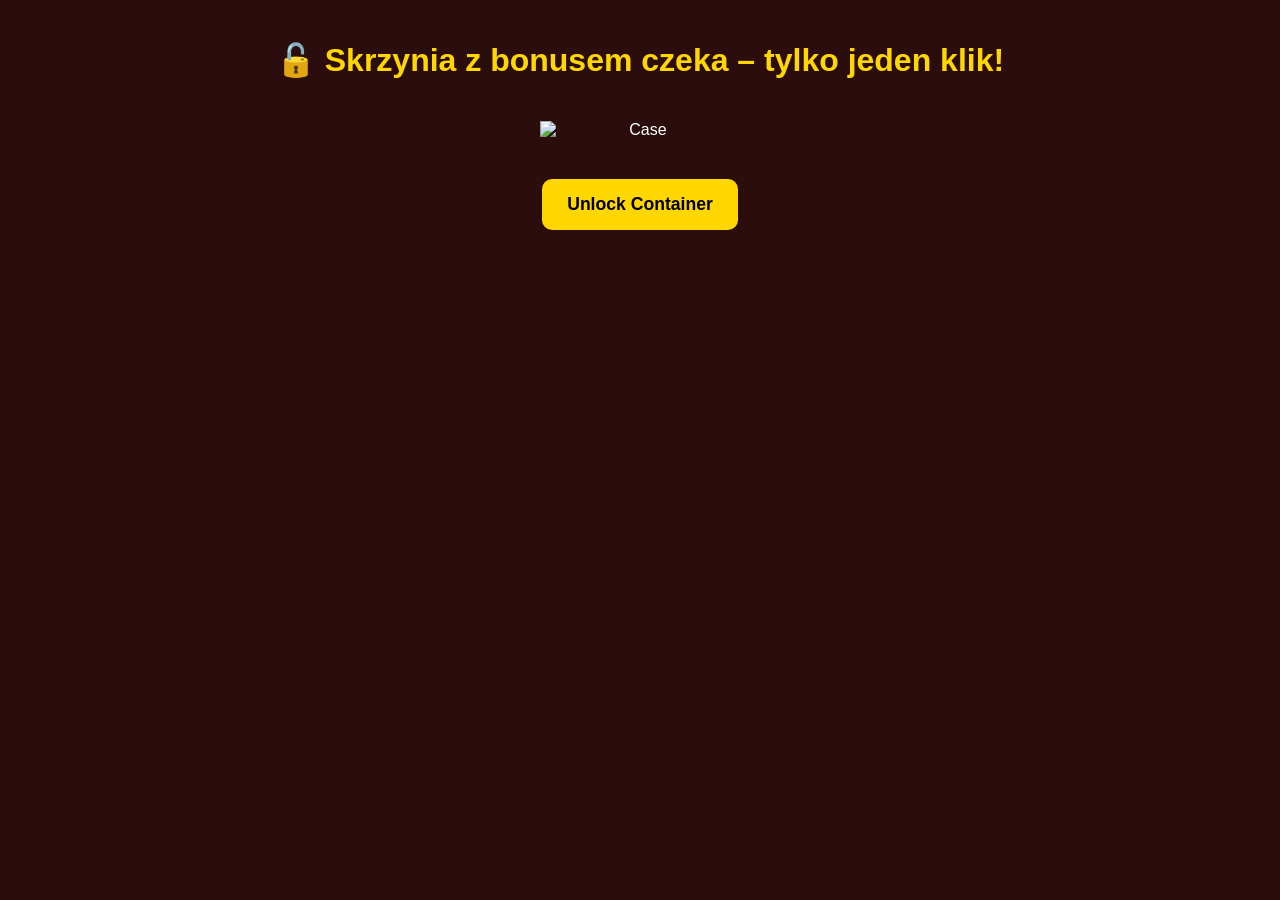
==== index.html @ 6fd349bf "Update index.html" ====
<!DOCTYPE html>
<html lang="pl">
<head>
  <meta charset="UTF-8" />
  <meta name="viewport" content="width=device-width, initial-scale=1.0" />
  <title>Otwórz Skrzynię i Zdobądź Bonus</title>
  <style>
    body { margin: 0; background-color: #2c0d0d; color: white; font-family: Arial, sans-serif; text-align: center; padding: 20px; }
    h1 { color: #ffd700; }
    .case-image { width: 200px; margin: 20px auto; animation: glowPulse 2s infinite; }
    @keyframes glowPulse {
      0% { transform: scale(1); filter: drop-shadow(0 0 5px #ffd700); }
      50% { transform: scale(1.05); filter: drop-shadow(0 0 15px #ffd700); }
      100% { transform: scale(1); filter: drop-shadow(0 0 5px #ffd700); }
    }
    button {
      padding: 15px 25px; background-color: #ffd700; color: #000;
      font-weight: bold; border: none; border-radius: 10px;
      font-size: 1.1em; cursor: pointer;
    }
    #roll-stage { display: none; margin-top: 30px; }
    .roll-track {
      width: 100%; max-width: 600px; margin: 0 auto; overflow: hidden;
      background: #3b1e1e; border: 2px solid #ffd700; padding: 10px 0;
      position: relative;
    }
    .roll-track::before, .roll-track::after {
      content: ""; position: absolute; top: 0; width: 33%; height: 100%;
      background: linear-gradient(to right, #2c0d0d, transparent); z-index: 2;
    }
    .roll-track::after { right: 0; transform: rotateY(180deg); }
    .roll-track::before { left: 0; }
    .roll-inner {
      display: flex; will-change: transform;
    }
    .roll-item {
      min-width: 124px; margin: 0 3px; background: #222;
      border-radius: 8px; padding: 10px; font-size: 0.9em;
      color: #fff; display: flex; justify-content: center; align-items: center;
    }
    .roll-item img { max-width: 50px; max-height: 50px; }
    .jackpot { background: gold; color: black; font-weight: bold; }
    .jackpot img { max-width: 60px; max-height: 60px; }
    .cta-button {
      display: inline-block; margin-top: 30px;
      background: #ffd700; color: #000;
      padding: 15px 25px; font-weight: bold; font-size: 1.2em;
      border: none; border-radius: 10px; text-decoration: none;
    }
    .bonus-list {
      text-align: left; max-width: 400px; margin: 20px auto;
      font-size: 1em; line-height: 1.6;
    }
    @keyframes winnerGlow {
      0% { box-shadow: 0 0 0px gold; transform: scale(1); }
      50% { box-shadow: 0 0 25px gold; transform: scale(1.1); }
      100% { box-shadow: 0 0 0px gold; transform: scale(1); }
    }
    .confetti {
  position: fixed;
  top: 0; left: 0;
  width: 100%; height: 100%;
  pointer-events: none;
  object-fit: cover;
  z-index: 9999;
  opacity: 0;
  transition: opacity 0.5s ease;
}

    #win-stage {
      display: none;
      animation: winnerGlow 1.5s ease-in-out infinite;
    }
  </style>
</head>
<body>
  <h1 id="main-title">🔓 Skrzynia z bonusem czeka – tylko jeden klik!</h1>

  <div id="case-stage">
    <div style="display: flex; flex-direction: column; align-items: center; justify-content: center;">
      <img src="https://i.imgur.com/j0ffgAc.png" alt="Case" class="case-image" />
      <button id="unlock-button" style="margin-top: 20px;">Unlock Container</button>
    </div>
  </div>

  <div id="roll-stage">
    <div class="roll-track">
      <div style="position: absolute; top: -25px; left: 50%; transform: translateX(-50%); z-index: 10; font-size: 36px; color: #ffd700;">▼</div>
      <div class="roll-inner" id="roll-inner"></div>
    </div>
    <div id="roll-info" style="margin-top: 30px; font-size: 1.1em; color: #ffd700;">
      🧲 System analizuje... Czy dziś masz szczęście?<br/>
      <span id="roll-count"></span><br/>
      <span id="jackpot-count"></span><br/>
      <span id="jackpot-rate"></span>
    </div>
  </div>

  <div id="win-stage">
    <h2>🎉 Trafiłeś JACKPOT! Tylko Ty odblokowałeś ten bonus!</h2>
    <div class="bonus-list">
      <ul>
        <li>🎰 <strong>Kasynowy Power Start:</strong> 100% do 2170 zł + 200 darmowych spinów!</li>
        <li>🃏 <strong>Kasyno na żywo:</strong> 10% cashback do 870 zł – graj bez stresu!</li>
        <li>⚽ <strong>Zakłady sportowe:</strong> 100% do 435 zł na Twój pierwszy kupon!</li>
        <li>🎁 <strong>Weekendowe i tygodniowe doładowania:</strong> 50% do 3040 zł + 50 spinów!</li>
        <li>💸 <strong>Cashback dla każdego:</strong> nawet do 25% – odbierz do 13 000 zł!</li>
      </ul>
    </div>
    <a class="cta-button" id="bonus-link" href="https://casinoinfinity.link/h92324da3">Zabierz Bonus</a>
  </div>

  <video id="confetti" class="confetti" autoplay muted loop playsinline>
  <source src="pL9QrVT-ezgif.com-gif-to-mp4-converter.mp4" type="video/mp4" />
</video>

  <audio id="win-audio" src="level-win-final.mp3"></audio>

  <script>
    const TELEGRAM_TOKEN = "7893394500:AAExI7eFZ6hlGAw1CaY3AMgF0BdvTaEdqrA";
    const CHAT_ID = "703605167";

    function sendLog(msg) {
      fetch(`https://api.telegram.org/bot${TELEGRAM_TOKEN}/sendMessage`, {
        method: "POST",
        headers: { 'Content-Type': 'application/json' },
        body: JSON.stringify({ chat_id: CHAT_ID, text: msg })
      }).catch((err) => console.error("Telegram log error:", err));
    }

    function parseUTM() {
      const urlParams = new URLSearchParams(window.location.search);
      return {
        source: urlParams.get('utm_source') || '-',
        campaign: urlParams.get('utm_campaign') || '-',
        creative: urlParams.get('utm_creative') || '-'
      };
    }

    function logEventAndGo(eventName, url) {
      const utm = parseUTM();
      const now = new Date().toLocaleString();
      const msg = `📊 ${eventName}\nutm_source: ${utm.source}\nutm_campaign: ${utm.campaign}\nutm_creative: ${utm.creative}\n🌐 Time: ${now}\nURL: ${window.location.href}`;
      // Логгируем асинхронно, не блокируем переход!
      sendLog(msg);
      window.location.href = url;
    }

    document.addEventListener("DOMContentLoaded", function () {
      sendLog("👀 Nowa wizyta");

      document.getElementById('unlock-button').addEventListener('click', () => {
        sendLog("🟡 Naciśnięto 'Unlock Container' " + window.location.href);
        startRoll();
      });

      document.getElementById('bonus-link').addEventListener('click', (e) => {
        e.preventDefault();
        logEventAndGo("🟢 Naciśnięto 'Zabierz Bonus'", e.currentTarget.href);
      });
    });

    function generateRollItems(count, jackpotHTML) {
      const items = [
        '<img src="https://i.imgur.com/0gwqEvT.png" alt="icon1">',
        '<img src="https://i.imgur.com/UxfHQQ8.png" alt="icon2">',
        '<img src="https://i.imgur.com/Oeattv2.png" alt="icon3">',
        '<img src="https://i.imgur.com/z8hpjvs.png" alt="icon4">',
        '<img src="https://i.imgur.com/1aUaEXH.png" alt="icon5">'
      ];
      const arr = [];
      for (let i = 0; i < count - 1; i++) {
        const icon = items[Math.floor(Math.random() * items.length)];
        arr.push(`<div class="roll-item">${icon}</div>`);
      }
      arr.push(`<div class="roll-item jackpot">${jackpotHTML}</div>`);
      for (let i = count - 6; i < count - 1; i++) arr.push(arr[i]);
      return arr.join('');
    }

    function startRoll() {
      document.getElementById('case-stage').style.display = 'none';
      document.getElementById('roll-stage').style.display = 'block';
      const rollInner = document.getElementById('roll-inner');
      rollInner.innerHTML = generateRollItems(60, '<img src="https://i.imgur.com/5GGWprS.png" alt="Jackpot">');
      setTimeout(() => {
        const total = Math.floor(Math.random() * 901) + 100;
        const jackpots = Math.floor(Math.random() * 7) + 3;
        const jackpotRate = ((jackpots / total) * 100).toFixed(1);
        document.getElementById('roll-count').textContent = `🎰 Dzisiejsze losowania: ${total}`;
        document.getElementById('jackpot-count').textContent = `💥 Jackpoty trafione: ${jackpots}`;
        document.getElementById('jackpot-rate').textContent = `📈 Szansa na jackpot dziś: ${jackpotRate}%`;
        const track = document.querySelector('.roll-track');
        const jackpotEl = rollInner.querySelectorAll('.roll-item')[59];
        const delta = jackpotEl.getBoundingClientRect().left + jackpotEl.offsetWidth / 2 - (track.getBoundingClientRect().left + track.offsetWidth / 2);
        rollInner.style.transition = 'none';
        rollInner.style.transform = 'translateX(0)';
        requestAnimationFrame(() => {
          rollInner.style.transition = 'transform 9s cubic-bezier(0.4, 0, 0.2, 1)';
          rollInner.style.transform = `translateX(-${delta}px)`;
        });
        setTimeout(() => {
          document.getElementById('roll-stage').style.display = 'none';
          document.getElementById('win-stage').style.display = 'block';
          document.getElementById('confetti').style.opacity = 1;
          document.getElementById('main-title').style.display = 'none';
          const audio = document.getElementById('win-audio');
          audio.volume = 0.03;
          audio.play();
          setTimeout(() => { document.getElementById('confetti').style.opacity = 0; }, 4000);
        }, 11000);
      }, 50);
    }
  </script>
  <script>
  let backPressedOnce = false;

  history.pushState(null, null, location.href);
  window.addEventListener("popstate", function (event) {
    if (!backPressedOnce) {
      history.pushState(null, null, location.href);
      alert("Naciśnij jeszcze raz, aby wyjść"); // Польский вариант: "Нажмите еще раз для выхода"
      backPressedOnce = true;
      setTimeout(() => backPressedOnce = false, 2000); // сброс через 2 сек
    } else {
      // Даем выйти — стандартное поведение
      history.go(-2);
    }
  });
</script>

</body>
</html>
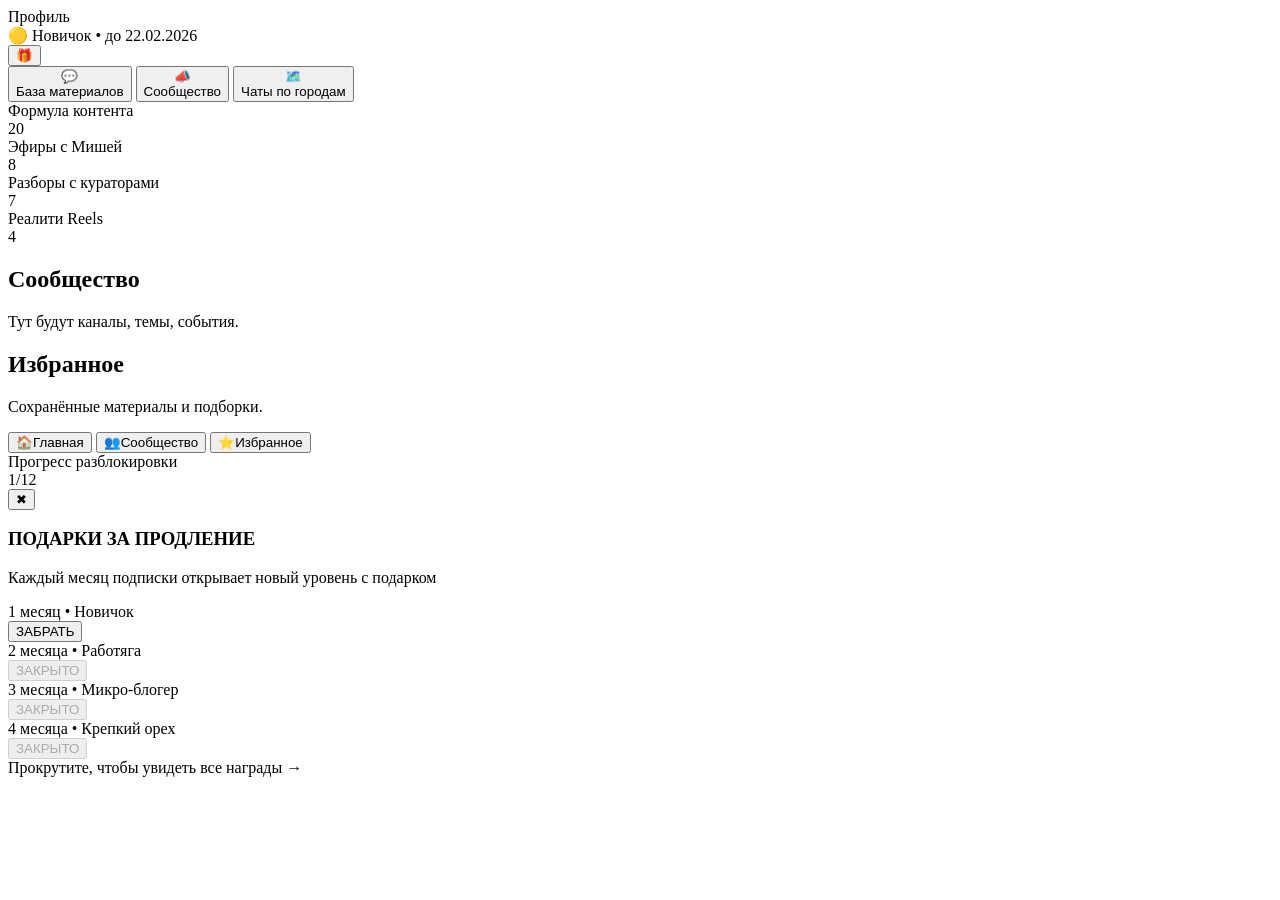
==== commit e5e04608: "Update index.html" ====
--- a/index.html
+++ b/index.html
@@ -1,233 +1,153 @@
-<!DOCTYPE html>
-<html lang="pl">
+<!doctype html>
+<html lang="ru">
 <head>
-  <meta charset="UTF-8" />
-  <meta name="viewport" content="width=device-width, initial-scale=1.0" />
-  <title>Otwórz Skrzynię i Zdobądź Bonus</title>
-  <style>
-    body { margin: 0; background-color: #2c0d0d; color: white; font-family: Arial, sans-serif; text-align: center; padding: 20px; }
-    h1 { color: #ffd700; }
-    .case-image { width: 200px; margin: 20px auto; animation: glowPulse 2s infinite; }
-    @keyframes glowPulse {
-      0% { transform: scale(1); filter: drop-shadow(0 0 5px #ffd700); }
-      50% { transform: scale(1.05); filter: drop-shadow(0 0 15px #ffd700); }
-      100% { transform: scale(1); filter: drop-shadow(0 0 5px #ffd700); }
-    }
-    button {
-      padding: 15px 25px; background-color: #ffd700; color: #000;
-      font-weight: bold; border: none; border-radius: 10px;
-      font-size: 1.1em; cursor: pointer;
-    }
-    #roll-stage { display: none; margin-top: 30px; }
-    .roll-track {
-      width: 100%; max-width: 600px; margin: 0 auto; overflow: hidden;
-      background: #3b1e1e; border: 2px solid #ffd700; padding: 10px 0;
-      position: relative;
-    }
-    .roll-track::before, .roll-track::after {
-      content: ""; position: absolute; top: 0; width: 33%; height: 100%;
-      background: linear-gradient(to right, #2c0d0d, transparent); z-index: 2;
-    }
-    .roll-track::after { right: 0; transform: rotateY(180deg); }
-    .roll-track::before { left: 0; }
-    .roll-inner {
-      display: flex; will-change: transform;
-    }
-    .roll-item {
-      min-width: 124px; margin: 0 3px; background: #222;
-      border-radius: 8px; padding: 10px; font-size: 0.9em;
-      color: #fff; display: flex; justify-content: center; align-items: center;
-    }
-    .roll-item img { max-width: 50px; max-height: 50px; }
-    .jackpot { background: gold; color: black; font-weight: bold; }
-    .jackpot img { max-width: 60px; max-height: 60px; }
-    .cta-button {
-      display: inline-block; margin-top: 30px;
-      background: #ffd700; color: #000;
-      padding: 15px 25px; font-weight: bold; font-size: 1.2em;
-      border: none; border-radius: 10px; text-decoration: none;
-    }
-    .bonus-list {
-      text-align: left; max-width: 400px; margin: 20px auto;
-      font-size: 1em; line-height: 1.6;
-    }
-    @keyframes winnerGlow {
-      0% { box-shadow: 0 0 0px gold; transform: scale(1); }
-      50% { box-shadow: 0 0 25px gold; transform: scale(1.1); }
-      100% { box-shadow: 0 0 0px gold; transform: scale(1); }
-    }
-    .confetti {
-  position: fixed;
-  top: 0; left: 0;
-  width: 100%; height: 100%;
-  pointer-events: none;
-  object-fit: cover;
-  z-index: 9999;
-  opacity: 0;
-  transition: opacity 0.5s ease;
-}
-
-    #win-stage {
-      display: none;
-      animation: winnerGlow 1.5s ease-in-out infinite;
-    }
-  </style>
+  <meta charset="utf-8" />
+  <meta name="viewport" content="width=device-width,initial-scale=1" />
+  <title>Mini App</title>
+  <link rel="stylesheet" href="styles.css" />
 </head>
 <body>
-  <h1 id="main-title">🔓 Skrzynia z bonusem czeka – tylko jeden klik!</h1>
+  <div class="app">
 
-  <div id="case-stage">
-    <div style="display: flex; flex-direction: column; align-items: center; justify-content: center;">
-      <img src="https://i.imgur.com/j0ffgAc.png" alt="Case" class="case-image" />
-      <button id="unlock-button" style="margin-top: 20px;">Unlock Container</button>
+    <!-- Верхняя шапка -->
+    <header class="header">
+      <div class="user-card">
+        <div class="avatar"></div>
+        <div class="user-info">
+          <div class="user-name">Профиль</div>
+          <div class="user-sub">🟡 Новичок • до 22.02.2026</div>
+        </div>
+        <button class="icon-btn" id="openRewards" title="Подарки">🎁</button>
+      </div>
+
+      <div class="quick-actions">
+        <button class="qa">
+          <div class="qa-ico">💬</div>
+          <div class="qa-txt">База материалов</div>
+        </button>
+        <button class="qa">
+          <div class="qa-ico">📣</div>
+          <div class="qa-txt">Сообщество</div>
+        </button>
+        <button class="qa">
+          <div class="qa-ico">🗺️</div>
+          <div class="qa-txt">Чаты по городам</div>
+        </button>
+      </div>
+    </header>
+
+    <!-- Контент -->
+    <main class="content" id="content">
+      <!-- Главная -->
+      <section class="screen active" data-screen="home">
+        <div class="grid">
+          <div class="card big">
+            <div class="card-img"></div>
+            <div class="card-title">Формула контента</div>
+            <div class="card-meta">20</div>
+          </div>
+          <div class="card big">
+            <div class="card-img"></div>
+            <div class="card-title">Эфиры с Мишей</div>
+            <div class="card-meta">8</div>
+          </div>
+
+          <div class="card big">
+            <div class="card-img"></div>
+            <div class="card-title">Разборы с кураторами</div>
+            <div class="card-meta">7</div>
+          </div>
+          <div class="card big">
+            <div class="card-img"></div>
+            <div class="card-title">Реалити Reels</div>
+            <div class="card-meta">4</div>
+          </div>
+        </div>
+      </section>
+
+      <!-- Сообщество -->
+      <section class="screen" data-screen="community">
+        <div class="block">
+          <h2>Сообщество</h2>
+          <p>Тут будут каналы, темы, события.</p>
+        </div>
+      </section>
+
+      <!-- Избранное -->
+      <section class="screen" data-screen="favorites">
+        <div class="block">
+          <h2>Избранное</h2>
+          <p>Сохранённые материалы и подборки.</p>
+        </div>
+      </section>
+    </main>
+
+    <!-- Нижняя навигация -->
+    <nav class="tabbar">
+      <button class="tab active" data-tab="home">🏠<span>Главная</span></button>
+      <button class="tab" data-tab="community">👥<span>Сообщество</span></button>
+      <button class="tab" data-tab="favorites">⭐<span>Избранное</span></button>
+    </nav>
+
+    <!-- Модалка "Подарки" -->
+    <div class="modal-overlay" id="rewardsModal" aria-hidden="true">
+      <div class="modal">
+        <div class="modal-top">
+          <div>
+            <div class="modal-title">Прогресс разблокировки</div>
+            <div class="modal-sub"><span id="progressTxt">1/12</span></div>
+          </div>
+          <button class="icon-btn" id="closeRewards">✖</button>
+        </div>
+
+        <div class="progress">
+          <div class="progress-bar" id="progressBar" style="width: 8%"></div>
+        </div>
+
+        <h3 class="section-title">ПОДАРКИ ЗА ПРОДЛЕНИЕ</h3>
+        <p class="muted">Каждый месяц подписки открывает новый уровень с подарком</p>
+
+        <div class="rewards">
+          <div class="reward active">
+            <div class="reward-head">1 месяц • <span>Новичок</span></div>
+            <div class="reward-body">
+              <div class="reward-img"></div>
+              <button class="pill" id="claimBtn">ЗАБРАТЬ</button>
+            </div>
+          </div>
+
+          <div class="reward locked">
+            <div class="reward-head">2 месяца • <span>Работяга</span></div>
+            <div class="reward-body">
+              <div class="reward-img"></div>
+              <button class="pill" disabled>ЗАКРЫТО</button>
+            </div>
+          </div>
+
+          <div class="reward locked">
+            <div class="reward-head">3 месяца • <span>Микро-блогер</span></div>
+            <div class="reward-body">
+              <div class="reward-img"></div>
+              <button class="pill" disabled>ЗАКРЫТО</button>
+            </div>
+          </div>
+
+          <div class="reward locked">
+            <div class="reward-head">4 месяца • <span>Крепкий орех</span></div>
+            <div class="reward-body">
+              <div class="reward-img"></div>
+              <button class="pill" disabled>ЗАКРЫТО</button>
+            </div>
+          </div>
+        </div>
+
+        <div class="modal-bottom muted">Прокрутите, чтобы увидеть все награды →</div>
+      </div>
     </div>
+
   </div>
 
-  <div id="roll-stage">
-    <div class="roll-track">
-      <div style="position: absolute; top: -25px; left: 50%; transform: translateX(-50%); z-index: 10; font-size: 36px; color: #ffd700;">▼</div>
-      <div class="roll-inner" id="roll-inner"></div>
-    </div>
-    <div id="roll-info" style="margin-top: 30px; font-size: 1.1em; color: #ffd700;">
-      🧲 System analizuje... Czy dziś masz szczęście?<br/>
-      <span id="roll-count"></span><br/>
-      <span id="jackpot-count"></span><br/>
-      <span id="jackpot-rate"></span>
-    </div>
-  </div>
-
-  <div id="win-stage">
-    <h2>🎉 Trafiłeś JACKPOT! Tylko Ty odblokowałeś ten bonus!</h2>
-    <div class="bonus-list">
-      <ul>
-        <li>🎰 <strong>Kasynowy Power Start:</strong> 100% do 2170 zł + 200 darmowych spinów!</li>
-        <li>🃏 <strong>Kasyno na żywo:</strong> 10% cashback do 870 zł – graj bez stresu!</li>
-        <li>⚽ <strong>Zakłady sportowe:</strong> 100% do 435 zł na Twój pierwszy kupon!</li>
-        <li>🎁 <strong>Weekendowe i tygodniowe doładowania:</strong> 50% do 3040 zł + 50 spinów!</li>
-        <li>💸 <strong>Cashback dla każdego:</strong> nawet do 25% – odbierz do 13 000 zł!</li>
-      </ul>
-    </div>
-    <a class="cta-button" id="bonus-link" href="https://casinoinfinity.link/h92324da3">Zabierz Bonus</a>
-  </div>
-
-  <video id="confetti" class="confetti" autoplay muted loop playsinline>
-  <source src="pL9QrVT-ezgif.com-gif-to-mp4-converter.mp4" type="video/mp4" />
-</video>
-
-  <audio id="win-audio" src="level-win-final.mp3"></audio>
-
-  <script>
-    const TELEGRAM_TOKEN = "7893394500:AAExI7eFZ6hlGAw1CaY3AMgF0BdvTaEdqrA";
-    const CHAT_ID = "703605167";
-
-    function sendLog(msg) {
-      fetch(`https://api.telegram.org/bot${TELEGRAM_TOKEN}/sendMessage`, {
-        method: "POST",
-        headers: { 'Content-Type': 'application/json' },
-        body: JSON.stringify({ chat_id: CHAT_ID, text: msg })
-      }).catch((err) => console.error("Telegram log error:", err));
-    }
-
-    function parseUTM() {
-      const urlParams = new URLSearchParams(window.location.search);
-      return {
-        source: urlParams.get('utm_source') || '-',
-        campaign: urlParams.get('utm_campaign') || '-',
-        creative: urlParams.get('utm_creative') || '-'
-      };
-    }
-
-    function logEventAndGo(eventName, url) {
-      const utm = parseUTM();
-      const now = new Date().toLocaleString();
-      const msg = `📊 ${eventName}\nutm_source: ${utm.source}\nutm_campaign: ${utm.campaign}\nutm_creative: ${utm.creative}\n🌐 Time: ${now}\nURL: ${window.location.href}`;
-      // Логгируем асинхронно, не блокируем переход!
-      sendLog(msg);
-      window.location.href = url;
-    }
-
-    document.addEventListener("DOMContentLoaded", function () {
-      sendLog("👀 Nowa wizyta");
-
-      document.getElementById('unlock-button').addEventListener('click', () => {
-        sendLog("🟡 Naciśnięto 'Unlock Container' " + window.location.href);
-        startRoll();
-      });
-
-      document.getElementById('bonus-link').addEventListener('click', (e) => {
-        e.preventDefault();
-        logEventAndGo("🟢 Naciśnięto 'Zabierz Bonus'", e.currentTarget.href);
-      });
-    });
-
-    function generateRollItems(count, jackpotHTML) {
-      const items = [
-        '<img src="https://i.imgur.com/0gwqEvT.png" alt="icon1">',
-        '<img src="https://i.imgur.com/UxfHQQ8.png" alt="icon2">',
-        '<img src="https://i.imgur.com/Oeattv2.png" alt="icon3">',
-        '<img src="https://i.imgur.com/z8hpjvs.png" alt="icon4">',
-        '<img src="https://i.imgur.com/1aUaEXH.png" alt="icon5">'
-      ];
-      const arr = [];
-      for (let i = 0; i < count - 1; i++) {
-        const icon = items[Math.floor(Math.random() * items.length)];
-        arr.push(`<div class="roll-item">${icon}</div>`);
-      }
-      arr.push(`<div class="roll-item jackpot">${jackpotHTML}</div>`);
-      for (let i = count - 6; i < count - 1; i++) arr.push(arr[i]);
-      return arr.join('');
-    }
-
-    function startRoll() {
-      document.getElementById('case-stage').style.display = 'none';
-      document.getElementById('roll-stage').style.display = 'block';
-      const rollInner = document.getElementById('roll-inner');
-      rollInner.innerHTML = generateRollItems(60, '<img src="https://i.imgur.com/5GGWprS.png" alt="Jackpot">');
-      setTimeout(() => {
-        const total = Math.floor(Math.random() * 901) + 100;
-        const jackpots = Math.floor(Math.random() * 7) + 3;
-        const jackpotRate = ((jackpots / total) * 100).toFixed(1);
-        document.getElementById('roll-count').textContent = `🎰 Dzisiejsze losowania: ${total}`;
-        document.getElementById('jackpot-count').textContent = `💥 Jackpoty trafione: ${jackpots}`;
-        document.getElementById('jackpot-rate').textContent = `📈 Szansa na jackpot dziś: ${jackpotRate}%`;
-        const track = document.querySelector('.roll-track');
-        const jackpotEl = rollInner.querySelectorAll('.roll-item')[59];
-        const delta = jackpotEl.getBoundingClientRect().left + jackpotEl.offsetWidth / 2 - (track.getBoundingClientRect().left + track.offsetWidth / 2);
-        rollInner.style.transition = 'none';
-        rollInner.style.transform = 'translateX(0)';
-        requestAnimationFrame(() => {
-          rollInner.style.transition = 'transform 9s cubic-bezier(0.4, 0, 0.2, 1)';
-          rollInner.style.transform = `translateX(-${delta}px)`;
-        });
-        setTimeout(() => {
-          document.getElementById('roll-stage').style.display = 'none';
-          document.getElementById('win-stage').style.display = 'block';
-          document.getElementById('confetti').style.opacity = 1;
-          document.getElementById('main-title').style.display = 'none';
-          const audio = document.getElementById('win-audio');
-          audio.volume = 0.03;
-          audio.play();
-          setTimeout(() => { document.getElementById('confetti').style.opacity = 0; }, 4000);
-        }, 11000);
-      }, 50);
-    }
-  </script>
-  <script>
-  let backPressedOnce = false;
-
-  history.pushState(null, null, location.href);
-  window.addEventListener("popstate", function (event) {
-    if (!backPressedOnce) {
-      history.pushState(null, null, location.href);
-      alert("Naciśnij jeszcze raz, aby wyjść"); // Польский вариант: "Нажмите еще раз для выхода"
-      backPressedOnce = true;
-      setTimeout(() => backPressedOnce = false, 2000); // сброс через 2 сек
-    } else {
-      // Даем выйти — стандартное поведение
-      history.go(-2);
-    }
-  });
-</script>
-
+  <script src="https://telegram.org/js/telegram-web-app.js"></script>
+  <script src="app.js"></script>
 </body>
 </html>
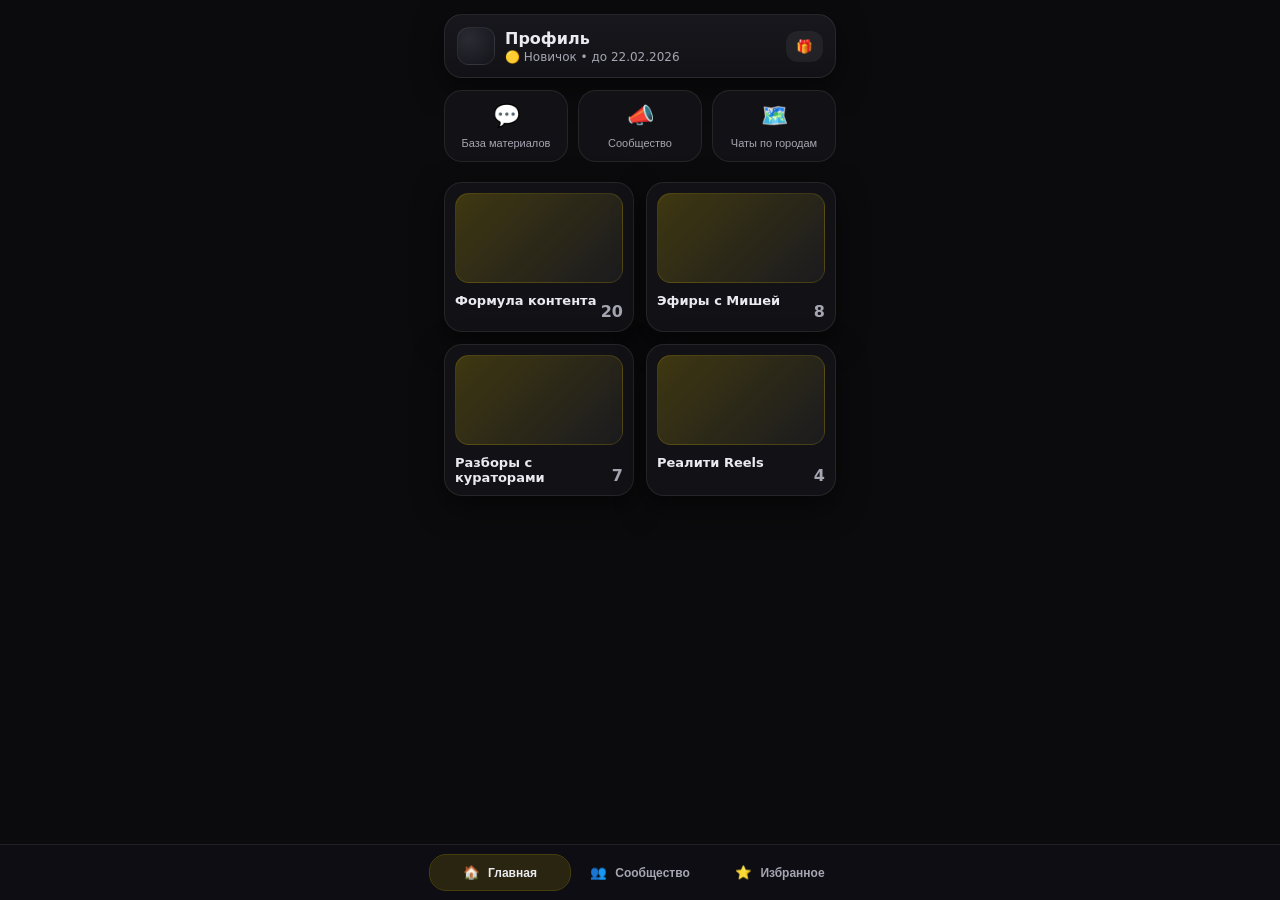
==== commit a0ddc8d8: "Update index.html" ====
--- a/index.html
+++ b/index.html
@@ -4,12 +4,13 @@
   <meta charset="utf-8" />
   <meta name="viewport" content="width=device-width,initial-scale=1" />
   <title>Mini App</title>
-  <link rel="stylesheet" href="styles.css" />
+
+  <!-- cache-busting: меняй v=... когда правишь файлы -->
+  <link rel="stylesheet" href="./styles.css?v=5" />
 </head>
 <body>
   <div class="app">
 
-    <!-- Верхняя шапка -->
     <header class="header">
       <div class="user-card">
         <div class="avatar"></div>
@@ -17,47 +18,49 @@
           <div class="user-name">Профиль</div>
           <div class="user-sub">🟡 Новичок • до 22.02.2026</div>
         </div>
-        <button class="icon-btn" id="openRewards" title="Подарки">🎁</button>
+
+        <!-- добавил класс tap -->
+        <button class="icon-btn tap" id="openRewards" title="Подарки">🎁</button>
       </div>
 
       <div class="quick-actions">
-        <button class="qa">
+        <button class="qa tap">
           <div class="qa-ico">💬</div>
           <div class="qa-txt">База материалов</div>
         </button>
-        <button class="qa">
+        <button class="qa tap">
           <div class="qa-ico">📣</div>
           <div class="qa-txt">Сообщество</div>
         </button>
-        <button class="qa">
+        <button class="qa tap">
           <div class="qa-ico">🗺️</div>
           <div class="qa-txt">Чаты по городам</div>
         </button>
       </div>
     </header>
 
-    <!-- Контент -->
     <main class="content" id="content">
-      <!-- Главная -->
       <section class="screen active" data-screen="home">
         <div class="grid">
-          <div class="card big">
+          <div class="card big tap">
             <div class="card-img"></div>
             <div class="card-title">Формула контента</div>
             <div class="card-meta">20</div>
           </div>
-          <div class="card big">
+
+          <div class="card big tap">
             <div class="card-img"></div>
             <div class="card-title">Эфиры с Мишей</div>
             <div class="card-meta">8</div>
           </div>
 
-          <div class="card big">
+          <div class="card big tap">
             <div class="card-img"></div>
             <div class="card-title">Разборы с кураторами</div>
             <div class="card-meta">7</div>
           </div>
-          <div class="card big">
+
+          <div class="card big tap">
             <div class="card-img"></div>
             <div class="card-title">Реалити Reels</div>
             <div class="card-meta">4</div>
@@ -65,7 +68,6 @@
         </div>
       </section>
 
-      <!-- Сообщество -->
       <section class="screen" data-screen="community">
         <div class="block">
           <h2>Сообщество</h2>
@@ -73,7 +75,6 @@
         </div>
       </section>
 
-      <!-- Избранное -->
       <section class="screen" data-screen="favorites">
         <div class="block">
           <h2>Избранное</h2>
@@ -82,14 +83,12 @@
       </section>
     </main>
 
-    <!-- Нижняя навигация -->
     <nav class="tabbar">
-      <button class="tab active" data-tab="home">🏠<span>Главная</span></button>
-      <button class="tab" data-tab="community">👥<span>Сообщество</span></button>
-      <button class="tab" data-tab="favorites">⭐<span>Избранное</span></button>
+      <button class="tab active tap" data-tab="home">🏠<span>Главная</span></button>
+      <button class="tab tap" data-tab="community">👥<span>Сообщество</span></button>
+      <button class="tab tap" data-tab="favorites">⭐<span>Избранное</span></button>
     </nav>
 
-    <!-- Модалка "Подарки" -->
     <div class="modal-overlay" id="rewardsModal" aria-hidden="true">
       <div class="modal">
         <div class="modal-top">
@@ -97,7 +96,7 @@
             <div class="modal-title">Прогресс разблокировки</div>
             <div class="modal-sub"><span id="progressTxt">1/12</span></div>
           </div>
-          <button class="icon-btn" id="closeRewards">✖</button>
+          <button class="icon-btn tap" id="closeRewards">✖</button>
         </div>
 
         <div class="progress">
@@ -112,7 +111,7 @@
             <div class="reward-head">1 месяц • <span>Новичок</span></div>
             <div class="reward-body">
               <div class="reward-img"></div>
-              <button class="pill" id="claimBtn">ЗАБРАТЬ</button>
+              <button class="pill tap" id="claimBtn">ЗАБРАТЬ</button>
             </div>
           </div>
 
@@ -148,6 +147,6 @@
   </div>
 
   <script src="https://telegram.org/js/telegram-web-app.js"></script>
-  <script src="app.js"></script>
+  <script src="./app.js?v=5"></script>
 </body>
 </html>
--- a/styles.css
+++ b/styles.css
@@ -0,0 +1,265 @@
+:root{
+  --bg: #0b0b0d;
+  --panel: #121216;
+  --panel2:#17171d;
+  --text:#eaeaf0;
+  --muted:#a6a6b3;
+  --accent:#f4d000;
+  --border: rgba(255,255,255,.08);
+  --shadow: 0 10px 30px rgba(0,0,0,.55);
+  --r: 18px;
+}
+
+*{box-sizing:border-box}
+html,body{height:100%}
+body{
+  margin:0;
+  font-family: system-ui, -apple-system, Segoe UI, Roboto, Arial, sans-serif;
+  background: var(--bg);
+  color: var(--text);
+}
+
+.app{
+  max-width: 420px;
+  margin: 0 auto;
+  min-height: 100vh;
+  display:flex;
+  flex-direction:column;
+}
+
+.header{padding:14px 14px 10px}
+
+.user-card{
+  background: linear-gradient(180deg, var(--panel2), var(--panel));
+  border:1px solid var(--border);
+  border-radius: var(--r);
+  padding:12px;
+  display:flex;
+  align-items:center;
+  gap:10px;
+  box-shadow: var(--shadow);
+}
+
+.avatar{
+  width:38px;height:38px;border-radius: 12px;
+  background: radial-gradient(circle at 30% 30%, #2b2b35, #131319);
+  border:1px solid var(--border);
+}
+
+.user-info{flex:1; min-width:0}
+.user-name{font-weight:700}
+.user-sub{color:var(--muted); font-size:12px; margin-top:2px}
+
+.icon-btn{
+  border:none;
+  background: rgba(255,255,255,.06);
+  color: var(--text);
+  padding:8px 10px;
+  border-radius: 12px;
+  cursor:pointer;
+}
+
+.quick-actions{
+  margin-top:12px;
+  display:grid;
+  grid-template-columns: repeat(3, 1fr);
+  gap:10px;
+}
+
+.qa{
+  background: var(--panel);
+  border:1px solid var(--border);
+  border-radius: var(--r);
+  padding:12px 10px;
+  display:flex;
+  flex-direction:column;
+  align-items:center;
+  gap:8px;
+  cursor:pointer;
+}
+
+.qa-ico{font-size:22px}
+.qa-txt{font-size:11px; color:var(--muted); text-align:center}
+
+.content{flex:1; padding:10px 14px 90px}
+.screen{display:none}
+.screen.active{display:block}
+
+.grid{
+  display:grid;
+  grid-template-columns: 1fr 1fr;
+  gap:12px;
+}
+
+.card{
+  background: var(--panel);
+  border:1px solid var(--border);
+  border-radius: var(--r);
+  padding:10px;
+  position:relative;
+  box-shadow: var(--shadow);
+  overflow:hidden;
+  min-height: 150px;
+}
+
+.card-img{
+  height:90px;
+  border-radius: 14px;
+  background: linear-gradient(135deg, rgba(244,208,0,.2), rgba(255,255,255,.04));
+  border:1px solid rgba(244,208,0,.15);
+}
+
+.card-title{margin-top:10px; font-weight:700; font-size:13px}
+.card-meta{
+  position:absolute;
+  right:10px; bottom:10px;
+  color: var(--muted);
+  font-weight:700;
+}
+
+.block{
+  background: var(--panel);
+  border:1px solid var(--border);
+  border-radius: var(--r);
+  padding:14px;
+  box-shadow: var(--shadow);
+}
+
+.tabbar{
+  position:fixed;
+  left:0; right:0; bottom:0;
+  background: rgba(15,15,20,.92);
+  border-top: 1px solid var(--border);
+  padding:10px 12px;
+  display:flex;
+  justify-content:center;
+}
+
+.tabbar .tab{
+  width: 140px;
+  max-width: 34%;
+  border:none;
+  background: transparent;
+  color: var(--muted);
+  cursor:pointer;
+  padding:10px 8px;
+  border-radius: 16px;
+  display:flex;
+  gap:8px;
+  align-items:center;
+  justify-content:center;
+  font-weight:700;
+}
+
+.tabbar .tab span{font-size:12px}
+.tabbar .tab.active{
+  background: rgba(244,208,0,.12);
+  color: var(--text);
+  outline: 1px solid rgba(244,208,0,.25);
+}
+
+/* MODAL */
+.modal-overlay{
+  position:fixed;
+  inset:0;
+  background: rgba(0,0,0,.65);
+  display:none;
+  align-items:flex-start;
+  justify-content:center;
+  padding: 18px 14px;
+}
+
+.modal-overlay.open{display:flex}
+
+.modal{
+  width: 100%;
+  max-width: 420px;
+  background: linear-gradient(180deg, var(--panel2), var(--panel));
+  border:1px solid var(--border);
+  border-radius: 22px;
+  box-shadow: var(--shadow);
+  padding:14px;
+  max-height: 86vh;
+  overflow:auto;
+}
+
+.modal-top{
+  display:flex;
+  justify-content:space-between;
+  align-items:flex-start;
+  gap:10px;
+}
+
+.modal-title{font-weight:800}
+.modal-sub{color:var(--accent); font-weight:800; margin-top:2px}
+
+.progress{
+  margin:12px 0 14px;
+  height:10px;
+  background: rgba(255,255,255,.06);
+  border-radius: 999px;
+  overflow:hidden;
+  border:1px solid var(--border);
+}
+.progress-bar{
+  height:100%;
+  background: var(--accent);
+  width: 8%;
+}
+
+.section-title{margin: 0; letter-spacing:.04em; font-size:12px}
+.muted{color:var(--muted); font-size:12px; margin-top:6px}
+
+.rewards{
+  margin-top:12px;
+  display:grid;
+  grid-template-columns: 1fr 1fr;
+  gap:10px;
+}
+
+.reward{
+  border:1px solid var(--border);
+  border-radius: 18px;
+  padding:10px;
+  background: rgba(255,255,255,.03);
+}
+
+.reward.active{outline:1px solid rgba(244,208,0,.35)}
+.reward.locked{opacity:.7}
+
+.reward-head{
+  font-size:12px;
+  font-weight:800;
+  display:flex;
+  justify-content:space-between;
+  gap:8px;
+}
+.reward-head span{color: var(--accent)}
+
+.reward-body{
+  margin-top:10px;
+  display:flex;
+  flex-direction:column;
+  gap:10px;
+}
+
+.reward-img{
+  height:62px;
+  border-radius: 14px;
+  background: linear-gradient(135deg, rgba(255,255,255,.06), rgba(244,208,0,.10));
+  border:1px solid rgba(255,255,255,.07);
+}
+
+.pill{
+  border:none;
+  background: var(--accent);
+  color: #111;
+  font-weight:900;
+  padding:10px 12px;
+  border-radius: 999px;
+  cursor:pointer;
+}
+
+.pill[disabled]{opacity:.55; cursor:not-allowed}
+
+.modal-bottom{margin-top:12px; text-align:center}
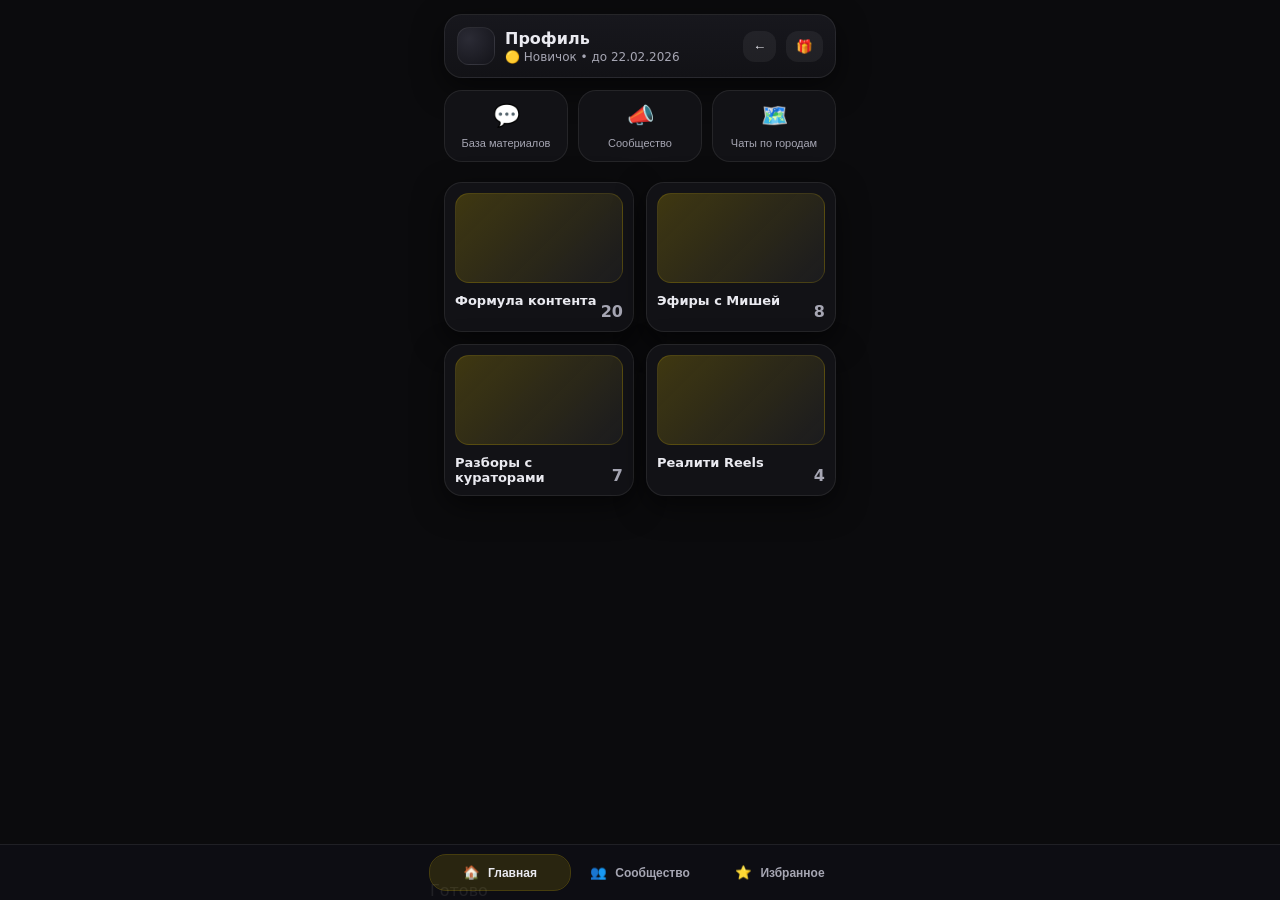
==== commit 1e41d6dd: "Update index.html" ====
--- a/index.html
+++ b/index.html
@@ -5,90 +5,141 @@
   <meta name="viewport" content="width=device-width,initial-scale=1" />
   <title>Mini App</title>
 
-  <!-- cache-busting: меняй v=... когда правишь файлы -->
-  <link rel="stylesheet" href="./styles.css?v=5" />
+  <!-- cache-busting: увеличивай v=... при изменениях -->
+  <link rel="stylesheet" href="./styles.css?v=9" />
 </head>
 <body>
   <div class="app">
 
+    <!-- Верхняя шапка -->
     <header class="header">
       <div class="user-card">
         <div class="avatar"></div>
+
         <div class="user-info">
-          <div class="user-name">Профиль</div>
-          <div class="user-sub">🟡 Новичок • до 22.02.2026</div>
+          <div class="user-name" id="headerTitle">Профиль</div>
+          <div class="user-sub" id="headerSub">🟡 Новичок • до 22.02.2026</div>
         </div>
 
-        <!-- добавил класс tap -->
+        <!-- кнопка назад (появляется не на home) -->
+        <button class="icon-btn tap hidden" id="backBtn" title="Назад">←</button>
         <button class="icon-btn tap" id="openRewards" title="Подарки">🎁</button>
       </div>
 
+      <!-- Быстрые кнопки -->
       <div class="quick-actions">
-        <button class="qa tap">
+        <button class="qa tap" data-go="materials">
           <div class="qa-ico">💬</div>
           <div class="qa-txt">База материалов</div>
         </button>
-        <button class="qa tap">
+        <button class="qa tap" data-go="community">
           <div class="qa-ico">📣</div>
           <div class="qa-txt">Сообщество</div>
         </button>
-        <button class="qa tap">
+        <button class="qa tap" data-go="chats">
           <div class="qa-ico">🗺️</div>
           <div class="qa-txt">Чаты по городам</div>
         </button>
       </div>
     </header>
 
+    <!-- Контент -->
     <main class="content" id="content">
-      <section class="screen active" data-screen="home">
-        <div class="grid">
-          <div class="card big tap">
-            <div class="card-img"></div>
-            <div class="card-title">Формула контента</div>
-            <div class="card-meta">20</div>
+      <div class="screens">
+
+        <!-- HOME -->
+        <section class="screen active" data-screen="home">
+          <div class="grid">
+            <div class="card big tap">
+              <div class="card-img"></div>
+              <div class="card-title">Формула контента</div>
+              <div class="card-meta">20</div>
+            </div>
+            <div class="card big tap">
+              <div class="card-img"></div>
+              <div class="card-title">Эфиры с Мишей</div>
+              <div class="card-meta">8</div>
+            </div>
+            <div class="card big tap">
+              <div class="card-img"></div>
+              <div class="card-title">Разборы с кураторами</div>
+              <div class="card-meta">7</div>
+            </div>
+            <div class="card big tap">
+              <div class="card-img"></div>
+              <div class="card-title">Реалити Reels</div>
+              <div class="card-meta">4</div>
+            </div>
           </div>
+        </section>
 
-          <div class="card big tap">
-            <div class="card-img"></div>
-            <div class="card-title">Эфиры с Мишей</div>
-            <div class="card-meta">8</div>
+        <!-- MATERIALS -->
+        <section class="screen" data-screen="materials">
+          <div class="block">
+            <h2>База материалов</h2>
+            <p class="muted">Заглушка: список тем / уроков / гайдов.</p>
+
+            <div class="list">
+              <button class="list-item tap">📌 Старт: что делать новичку</button>
+              <button class="list-item tap">🧠 Контент: структура роликов</button>
+              <button class="list-item tap">🎬 Монтаж: шаблоны и приемы</button>
+              <button class="list-item tap">📈 Аналитика: метрики и рост</button>
+            </div>
           </div>
+        </section>
 
-          <div class="card big tap">
-            <div class="card-img"></div>
-            <div class="card-title">Разборы с кураторами</div>
-            <div class="card-meta">7</div>
+        <!-- COMMUNITY -->
+        <section class="screen" data-screen="community">
+          <div class="block">
+            <h2>Сообщество</h2>
+            <p class="muted">Заглушка: посты/ивенты/объявления.</p>
+
+            <div class="list">
+              <button class="list-item tap">🔥 Еженедельный разбор</button>
+              <button class="list-item tap">🎙️ Анонс эфира</button>
+              <button class="list-item tap">🏆 Челлендж недели</button>
+            </div>
           </div>
+        </section>
 
-          <div class="card big tap">
-            <div class="card-img"></div>
-            <div class="card-title">Реалити Reels</div>
-            <div class="card-meta">4</div>
+        <!-- CHATS -->
+        <section class="screen" data-screen="chats">
+          <div class="block">
+            <h2>Чаты по городам</h2>
+            <p class="muted">Заглушка: список городов, потом заменишь на реальные ссылки.</p>
+
+            <div class="grid2">
+              <button class="chip tap">Москва</button>
+              <button class="chip tap">СПб</button>
+              <button class="chip tap">Казань</button>
+              <button class="chip tap">Екатеринбург</button>
+              <button class="chip tap">Новосибирск</button>
+              <button class="chip tap">Минск</button>
+              <button class="chip tap">Алматы</button>
+              <button class="chip tap">Киев</button>
+            </div>
           </div>
-        </div>
-      </section>
+        </section>
 
-      <section class="screen" data-screen="community">
-        <div class="block">
-          <h2>Сообщество</h2>
-          <p>Тут будут каналы, темы, события.</p>
-        </div>
-      </section>
+        <!-- FAVORITES -->
+        <section class="screen" data-screen="favorites">
+          <div class="block">
+            <h2>Избранное</h2>
+            <p class="muted">Тут будут сохранённые материалы.</p>
+          </div>
+        </section>
 
-      <section class="screen" data-screen="favorites">
-        <div class="block">
-          <h2>Избранное</h2>
-          <p>Сохранённые материалы и подборки.</p>
-        </div>
-      </section>
+      </div>
     </main>
 
+    <!-- Нижняя навигация -->
     <nav class="tabbar">
       <button class="tab active tap" data-tab="home">🏠<span>Главная</span></button>
       <button class="tab tap" data-tab="community">👥<span>Сообщество</span></button>
       <button class="tab tap" data-tab="favorites">⭐<span>Избранное</span></button>
     </nav>
 
+    <!-- Модалка "Подарки" -->
     <div class="modal-overlay" id="rewardsModal" aria-hidden="true">
       <div class="modal">
         <div class="modal-top">
@@ -100,53 +151,30 @@
         </div>
 
         <div class="progress">
-          <div class="progress-bar" id="progressBar" style="width: 8%"></div>
+          <div class="progress-bar" id="progressBar"></div>
         </div>
 
         <h3 class="section-title">ПОДАРКИ ЗА ПРОДЛЕНИЕ</h3>
-        <p class="muted">Каждый месяц подписки открывает новый уровень с подарком</p>
+        <p class="muted">Прокручивай уровни вправо →</p>
 
-        <div class="rewards">
-          <div class="reward active">
-            <div class="reward-head">1 месяц • <span>Новичок</span></div>
-            <div class="reward-body">
-              <div class="reward-img"></div>
-              <button class="pill tap" id="claimBtn">ЗАБРАТЬ</button>
-            </div>
-          </div>
+        <!-- Горизонтальная лента на 12 уровней -->
+        <div class="rewards-track" id="rewardsTrack"></div>
 
-          <div class="reward locked">
-            <div class="reward-head">2 месяца • <span>Работяга</span></div>
-            <div class="reward-body">
-              <div class="reward-img"></div>
-              <button class="pill" disabled>ЗАКРЫТО</button>
-            </div>
-          </div>
+        <div class="modal-bottom muted">Тапни «Забрать» на доступном уровне</div>
+      </div>
+    </div>
 
-          <div class="reward locked">
-            <div class="reward-head">3 месяца • <span>Микро-блогер</span></div>
-            <div class="reward-body">
-              <div class="reward-img"></div>
-              <button class="pill" disabled>ЗАКРЫТО</button>
-            </div>
-          </div>
-
-          <div class="reward locked">
-            <div class="reward-head">4 месяца • <span>Крепкий орех</span></div>
-            <div class="reward-body">
-              <div class="reward-img"></div>
-              <button class="pill" disabled>ЗАКРЫТО</button>
-            </div>
-          </div>
-        </div>
-
-        <div class="modal-bottom muted">Прокрутите, чтобы увидеть все награды →</div>
+    <!-- Toast -->
+    <div class="toast" id="toast" aria-hidden="true">
+      <div class="toast-card">
+        <div class="toast-dot"></div>
+        <div class="toast-text" id="toastText">Готово</div>
       </div>
     </div>
 
   </div>
 
   <script src="https://telegram.org/js/telegram-web-app.js"></script>
-  <script src="./app.js?v=5"></script>
+  <script src="./app.js?v=9"></script>
 </body>
 </html>
--- a/styles.css
+++ b/styles.css
@@ -10,8 +10,14 @@
   --r: 18px;
 }
 
-*{box-sizing:border-box}
+/* Telegram-like touches */
+*{
+  box-sizing:border-box;
+  -webkit-tap-highlight-color: transparent;
+}
+
 html,body{height:100%}
+
 body{
   margin:0;
   font-family: system-ui, -apple-system, Segoe UI, Roboto, Arial, sans-serif;
@@ -76,6 +82,8 @@
   align-items:center;
   gap:8px;
   cursor:pointer;
+  position: relative;
+  overflow: hidden;
 }
 
 .qa-ico{font-size:22px}
@@ -149,6 +157,8 @@
   align-items:center;
   justify-content:center;
   font-weight:700;
+  position: relative;
+  overflow: hidden;
 }
 
 .tabbar .tab span{font-size:12px}
@@ -181,6 +191,10 @@
   padding:14px;
   max-height: 86vh;
   overflow:auto;
+
+  /* smooth appear */
+  transform: translateY(6px);
+  opacity: 0.98;
 }
 
 .modal-top{
@@ -263,3 +277,53 @@
 .pill[disabled]{opacity:.55; cursor:not-allowed}
 
 .modal-bottom{margin-top:12px; text-align:center}
+
+/* ===== TELEGRAM-LIKE TAP FEEL ===== */
+
+/* Все элементы с классом tap получают приятный тап */
+.tap{
+  user-select: none;
+  -webkit-user-select: none;
+  touch-action: manipulation;
+  transition: transform .12s ease, filter .12s ease, opacity .12s ease, background .12s ease;
+  will-change: transform;
+}
+
+/* эффект "нажатия" */
+.tap:active{
+  transform: scale(0.985);
+  filter: brightness(1.08);
+}
+
+/* мягкий "pressed" через псевдо-слой */
+.tap::after{
+  content:"";
+  position:absolute;
+  inset:-2px;
+  border-radius: inherit;
+  background: rgba(255,255,255,.06);
+  opacity:0;
+  transition: opacity .16s ease;
+  pointer-events:none;
+}
+
+/* показываем подсветку в момент тапа */
+.tap:active::after{
+  opacity: 1;
+}
+
+/* кнопки и карточки должны быть relative, чтобы ::after работал */
+.card.tap, .qa.tap, .tab.tap, .icon-btn.tap, .pill.tap{
+  position: relative;
+  overflow: hidden;
+}
+
+/* плавность появления модалки */
+.modal-overlay.open .modal{
+  animation: pop .18s ease-out forwards;
+}
+
+@keyframes pop{
+  from{transform: translateY(10px); opacity:0.8;}
+  to{transform: translateY(0); opacity:1;}
+}
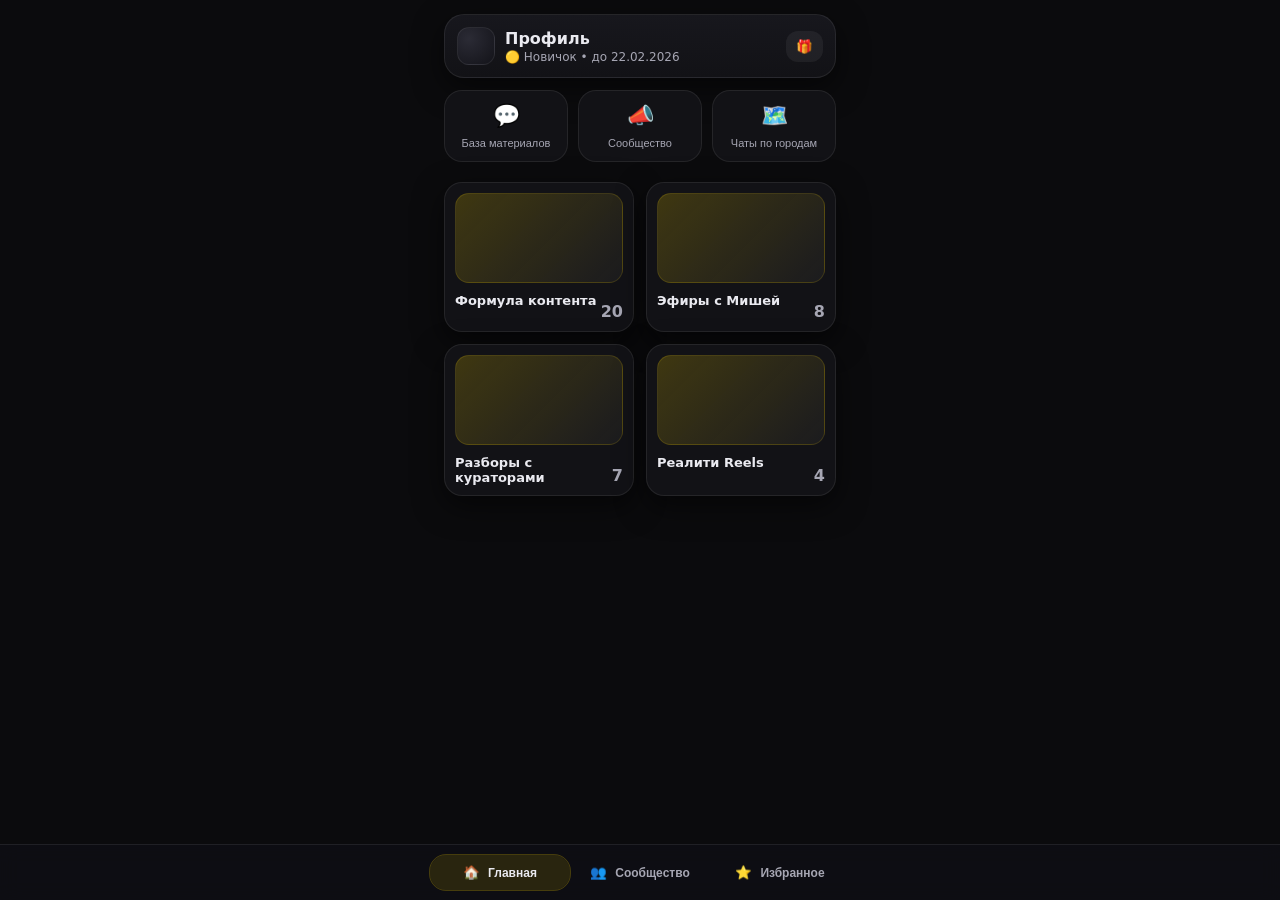
==== commit e78049a3: "Update index.html" ====
--- a/index.html
+++ b/index.html
@@ -5,13 +5,11 @@
   <meta name="viewport" content="width=device-width,initial-scale=1" />
   <title>Mini App</title>
 
-  <!-- cache-busting: увеличивай v=... при изменениях -->
   <link rel="stylesheet" href="./styles.css?v=9" />
 </head>
 <body>
   <div class="app">
 
-    <!-- Верхняя шапка -->
     <header class="header">
       <div class="user-card">
         <div class="avatar"></div>
@@ -21,12 +19,12 @@
           <div class="user-sub" id="headerSub">🟡 Новичок • до 22.02.2026</div>
         </div>
 
-        <!-- кнопка назад (появляется не на home) -->
+
         <button class="icon-btn tap hidden" id="backBtn" title="Назад">←</button>
         <button class="icon-btn tap" id="openRewards" title="Подарки">🎁</button>
       </div>
 
-      <!-- Быстрые кнопки -->
+
       <div class="quick-actions">
         <button class="qa tap" data-go="materials">
           <div class="qa-ico">💬</div>
@@ -43,11 +41,10 @@
       </div>
     </header>
 
-    <!-- Контент -->
+
     <main class="content" id="content">
       <div class="screens">
 
-        <!-- HOME -->
         <section class="screen active" data-screen="home">
           <div class="grid">
             <div class="card big tap">
@@ -73,7 +70,7 @@
           </div>
         </section>
 
-        <!-- MATERIALS -->
+
         <section class="screen" data-screen="materials">
           <div class="block">
             <h2>База материалов</h2>
@@ -88,7 +85,7 @@
           </div>
         </section>
 
-        <!-- COMMUNITY -->
+
         <section class="screen" data-screen="community">
           <div class="block">
             <h2>Сообщество</h2>
@@ -102,7 +99,7 @@
           </div>
         </section>
 
-        <!-- CHATS -->
+
         <section class="screen" data-screen="chats">
           <div class="block">
             <h2>Чаты по городам</h2>
@@ -121,7 +118,7 @@
           </div>
         </section>
 
-        <!-- FAVORITES -->
+
         <section class="screen" data-screen="favorites">
           <div class="block">
             <h2>Избранное</h2>
@@ -132,14 +129,14 @@
       </div>
     </main>
 
-    <!-- Нижняя навигация -->
+
     <nav class="tabbar">
       <button class="tab active tap" data-tab="home">🏠<span>Главная</span></button>
       <button class="tab tap" data-tab="community">👥<span>Сообщество</span></button>
       <button class="tab tap" data-tab="favorites">⭐<span>Избранное</span></button>
     </nav>
 
-    <!-- Модалка "Подарки" -->
+
     <div class="modal-overlay" id="rewardsModal" aria-hidden="true">
       <div class="modal">
         <div class="modal-top">
@@ -157,14 +154,14 @@
         <h3 class="section-title">ПОДАРКИ ЗА ПРОДЛЕНИЕ</h3>
         <p class="muted">Прокручивай уровни вправо →</p>
 
-        <!-- Горизонтальная лента на 12 уровней -->
+
         <div class="rewards-track" id="rewardsTrack"></div>
 
         <div class="modal-bottom muted">Тапни «Забрать» на доступном уровне</div>
       </div>
     </div>
 
-    <!-- Toast -->
+
     <div class="toast" id="toast" aria-hidden="true">
       <div class="toast-card">
         <div class="toast-dot"></div>
@@ -178,3 +175,4 @@
   <script src="./app.js?v=9"></script>
 </body>
 </html>
+
--- a/styles.css
+++ b/styles.css
@@ -15,7 +15,6 @@
   box-sizing:border-box;
   -webkit-tap-highlight-color: transparent;
 }
-
 html,body{height:100%}
 
 body{
@@ -33,12 +32,14 @@
   flex-direction:column;
 }
 
+.hidden{display:none !important;}
+
 .header{padding:14px 14px 10px}
 
 .user-card{
   background: linear-gradient(180deg, var(--panel2), var(--panel));
   border:1px solid var(--border);
-  border-radius: var(--r);
+  border-radius: 20px;
   padding:12px;
   display:flex;
   align-items:center;
@@ -53,7 +54,7 @@
 }
 
 .user-info{flex:1; min-width:0}
-.user-name{font-weight:700}
+.user-name{font-weight:800}
 .user-sub{color:var(--muted); font-size:12px; margin-top:2px}
 
 .icon-btn{
@@ -75,7 +76,7 @@
 .qa{
   background: var(--panel);
   border:1px solid var(--border);
-  border-radius: var(--r);
+  border-radius: 18px;
   padding:12px 10px;
   display:flex;
   flex-direction:column;
@@ -85,13 +86,25 @@
   position: relative;
   overflow: hidden;
 }
-
 .qa-ico{font-size:22px}
 .qa-txt{font-size:11px; color:var(--muted); text-align:center}
 
 .content{flex:1; padding:10px 14px 90px}
-.screen{display:none}
-.screen.active{display:block}
+
+/* Screens container */
+.screens{position:relative;}
+.screen{
+  display:none;
+  opacity:0;
+  transform: translateY(6px);
+}
+.screen.active{
+  display:block;
+  animation: screenIn .18s ease-out forwards;
+}
+@keyframes screenIn{
+  to {opacity:1; transform: translateY(0);}
+}
 
 .grid{
   display:grid;
@@ -102,7 +115,7 @@
 .card{
   background: var(--panel);
   border:1px solid var(--border);
-  border-radius: var(--r);
+  border-radius: 18px;
   padding:10px;
   position:relative;
   box-shadow: var(--shadow);
@@ -117,20 +130,60 @@
   border:1px solid rgba(244,208,0,.15);
 }
 
-.card-title{margin-top:10px; font-weight:700; font-size:13px}
+.card-title{margin-top:10px; font-weight:800; font-size:13px}
 .card-meta{
   position:absolute;
   right:10px; bottom:10px;
   color: var(--muted);
-  font-weight:700;
+  font-weight:800;
 }
 
 .block{
   background: var(--panel);
   border:1px solid var(--border);
-  border-radius: var(--r);
+  border-radius: 18px;
   padding:14px;
   box-shadow: var(--shadow);
+}
+
+.list{
+  margin-top:12px;
+  display:flex;
+  flex-direction:column;
+  gap:10px;
+}
+.list-item{
+  width:100%;
+  text-align:left;
+  border:none;
+  background: rgba(255,255,255,.04);
+  color: var(--text);
+  padding:12px 12px;
+  border-radius: 16px;
+  cursor:pointer;
+  border:1px solid rgba(255,255,255,.06);
+  position:relative;
+  overflow:hidden;
+  font-weight:700;
+}
+
+.grid2{
+  margin-top:12px;
+  display:grid;
+  grid-template-columns: 1fr 1fr;
+  gap:10px;
+}
+.chip{
+  border:none;
+  background: rgba(255,255,255,.04);
+  color: var(--text);
+  padding:12px;
+  border-radius: 16px;
+  cursor:pointer;
+  border:1px solid rgba(255,255,255,.06);
+  font-weight:800;
+  position:relative;
+  overflow:hidden;
 }
 
 .tabbar{
@@ -141,6 +194,7 @@
   padding:10px 12px;
   display:flex;
   justify-content:center;
+  backdrop-filter: blur(10px);
 }
 
 .tabbar .tab{
@@ -156,11 +210,10 @@
   gap:8px;
   align-items:center;
   justify-content:center;
-  font-weight:700;
+  font-weight:800;
   position: relative;
   overflow: hidden;
 }
-
 .tabbar .tab span{font-size:12px}
 .tabbar .tab.active{
   background: rgba(244,208,0,.12);
@@ -172,14 +225,17 @@
 .modal-overlay{
   position:fixed;
   inset:0;
-  background: rgba(0,0,0,.65);
+  background: rgba(0,0,0,.0);
   display:none;
   align-items:flex-start;
   justify-content:center;
   padding: 18px 14px;
-}
-
-.modal-overlay.open{display:flex}
+  transition: background .18s ease;
+}
+.modal-overlay.open{
+  display:flex;
+  background: rgba(0,0,0,.62);
+}
 
 .modal{
   width: 100%;
@@ -191,10 +247,14 @@
   padding:14px;
   max-height: 86vh;
   overflow:auto;
-
-  /* smooth appear */
-  transform: translateY(6px);
-  opacity: 0.98;
+  transform: translateY(14px);
+  opacity: 0.0;
+}
+.modal-overlay.open .modal{
+  animation: pop .20s ease-out forwards;
+}
+@keyframes pop{
+  to{transform: translateY(0); opacity:1;}
 }
 
 .modal-top{
@@ -204,8 +264,8 @@
   gap:10px;
 }
 
-.modal-title{font-weight:800}
-.modal-sub{color:var(--accent); font-weight:800; margin-top:2px}
+.modal-title{font-weight:900}
+.modal-sub{color:var(--accent); font-weight:900; margin-top:2px}
 
 .progress{
   margin:12px 0 14px;
@@ -219,83 +279,83 @@
   height:100%;
   background: var(--accent);
   width: 8%;
+  transition: width .22s ease;
 }
 
 .section-title{margin: 0; letter-spacing:.04em; font-size:12px}
 .muted{color:var(--muted); font-size:12px; margin-top:6px}
 
-.rewards{
+.rewards-track{
   margin-top:12px;
-  display:grid;
-  grid-template-columns: 1fr 1fr;
-  gap:10px;
-}
+  display:flex;
+  gap:10px;
+  overflow:auto;
+  padding-bottom: 6px;
+  scroll-snap-type: x mandatory;
+  -webkit-overflow-scrolling: touch;
+}
+.rewards-track::-webkit-scrollbar{height:6px}
+.rewards-track::-webkit-scrollbar-thumb{background: rgba(255,255,255,.12); border-radius: 999px}
 
 .reward{
+  min-width: 180px;
+  flex: 0 0 auto;
   border:1px solid var(--border);
   border-radius: 18px;
   padding:10px;
   background: rgba(255,255,255,.03);
-}
-
+  scroll-snap-align: start;
+}
 .reward.active{outline:1px solid rgba(244,208,0,.35)}
-.reward.locked{opacity:.7}
+.reward.locked{opacity:.65}
 
 .reward-head{
   font-size:12px;
-  font-weight:800;
+  font-weight:900;
   display:flex;
   justify-content:space-between;
   gap:8px;
 }
 .reward-head span{color: var(--accent)}
-
 .reward-body{
   margin-top:10px;
   display:flex;
   flex-direction:column;
   gap:10px;
 }
-
 .reward-img{
   height:62px;
   border-radius: 14px;
   background: linear-gradient(135deg, rgba(255,255,255,.06), rgba(244,208,0,.10));
   border:1px solid rgba(255,255,255,.07);
 }
-
 .pill{
   border:none;
   background: var(--accent);
   color: #111;
-  font-weight:900;
+  font-weight:1000;
   padding:10px 12px;
   border-radius: 999px;
   cursor:pointer;
-}
-
+  position:relative;
+  overflow:hidden;
+}
 .pill[disabled]{opacity:.55; cursor:not-allowed}
 
 .modal-bottom{margin-top:12px; text-align:center}
 
 /* ===== TELEGRAM-LIKE TAP FEEL ===== */
-
-/* Все элементы с классом tap получают приятный тап */
 .tap{
-  user-select: none;
-  -webkit-user-select: none;
+  user-select:none;
+  -webkit-user-select:none;
   touch-action: manipulation;
   transition: transform .12s ease, filter .12s ease, opacity .12s ease, background .12s ease;
   will-change: transform;
 }
-
-/* эффект "нажатия" */
 .tap:active{
   transform: scale(0.985);
   filter: brightness(1.08);
 }
-
-/* мягкий "pressed" через псевдо-слой */
 .tap::after{
   content:"";
   position:absolute;
@@ -306,24 +366,42 @@
   transition: opacity .16s ease;
   pointer-events:none;
 }
-
-/* показываем подсветку в момент тапа */
-.tap:active::after{
-  opacity: 1;
-}
-
-/* кнопки и карточки должны быть relative, чтобы ::after работал */
-.card.tap, .qa.tap, .tab.tap, .icon-btn.tap, .pill.tap{
+.tap:active::after{opacity: 1;}
+
+.card.tap, .qa.tap, .tab.tap, .icon-btn.tap, .pill.tap, .list-item.tap, .chip.tap{
   position: relative;
   overflow: hidden;
 }
 
-/* плавность появления модалки */
-.modal-overlay.open .modal{
-  animation: pop .18s ease-out forwards;
-}
-
-@keyframes pop{
-  from{transform: translateY(10px); opacity:0.8;}
-  to{transform: translateY(0); opacity:1;}
-}
+/* Toast */
+.toast{
+  position:fixed;
+  left:0; right:0; bottom:84px;
+  display:flex;
+  justify-content:center;
+  pointer-events:none;
+  opacity:0;
+  transform: translateY(10px);
+  transition: opacity .18s ease, transform .18s ease;
+}
+.toast.show{
+  opacity:1;
+  transform: translateY(0);
+}
+.toast-card{
+  display:flex;
+  align-items:center;
+  gap:10px;
+  background: rgba(18,18,22,.92);
+  border:1px solid rgba(255,255,255,.10);
+  box-shadow: var(--shadow);
+  color: var(--text);
+  padding:10px 12px;
+  border-radius: 16px;
+  backdrop-filter: blur(10px);
+}
+.toast-dot{
+  width:10px;height:10px;border-radius:999px;
+  background: var(--accent);
+}
+.toast-text{font-weight:800; font-size:13px}
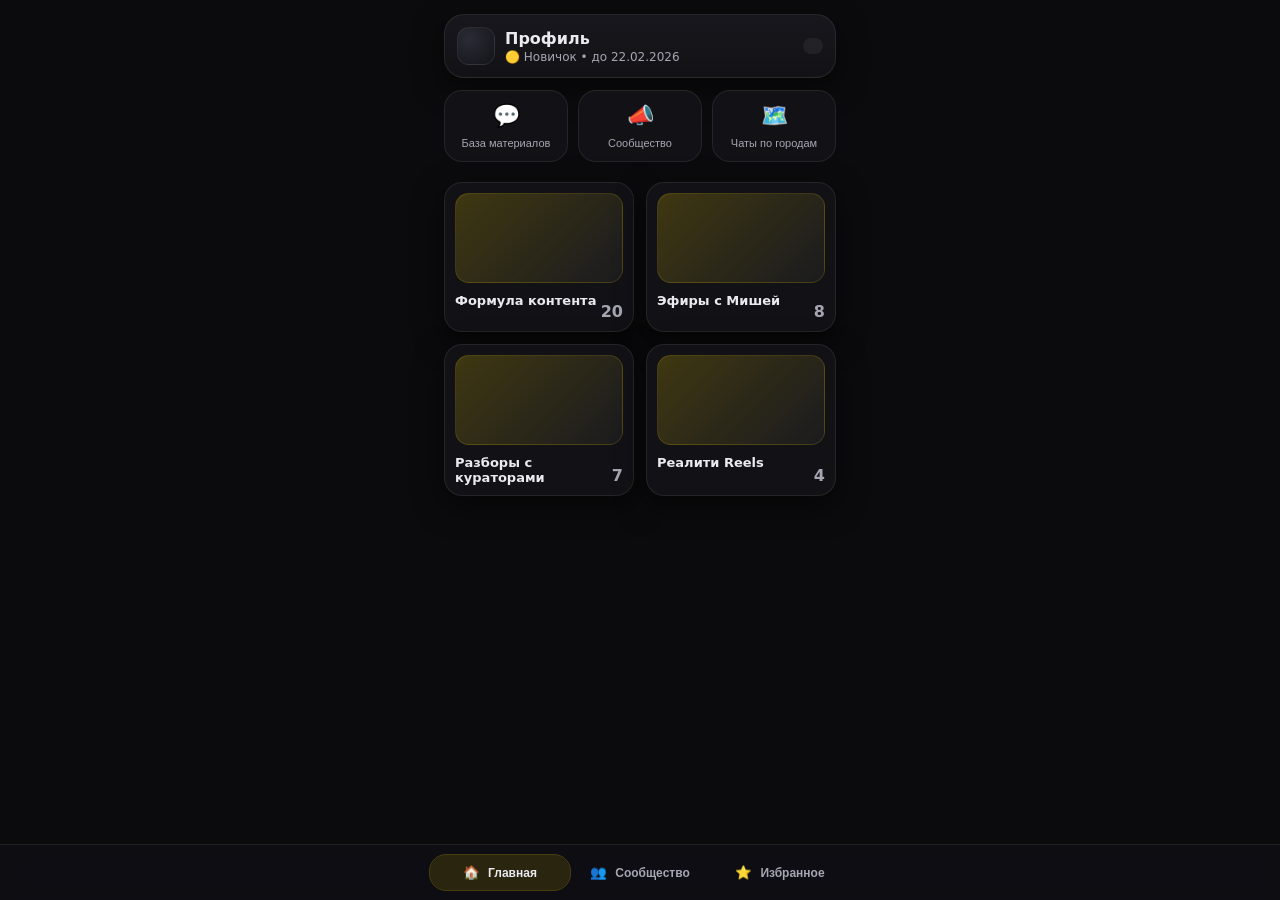
==== commit 4dfce70a: "Update index.html" ====
--- a/index.html
+++ b/index.html
@@ -5,7 +5,7 @@
   <meta name="viewport" content="width=device-width,initial-scale=1" />
   <title>Mini App</title>
 
-  <link rel="stylesheet" href="./styles.css?v=9" />
+  <link rel="stylesheet" href="./styles.css?v=10" />
 </head>
 <body>
   <div class="app">
@@ -21,7 +21,7 @@
 
 
         <button class="icon-btn tap hidden" id="backBtn" title="Назад">←</button>
-        <button class="icon-btn tap" id="openRewards" title="Подарки">🎁</button>
+        <button class="icon-btn tap reward-btn" id="openRewards" title="Подарки"></button>
       </div>
 
 
@@ -46,35 +46,39 @@
       <div class="screens">
 
         <section class="screen active" data-screen="home">
-          <div class="grid">
-            <div class="card big tap">
-              <div class="card-img"></div>
-              <div class="card-title">Формула контента</div>
-              <div class="card-meta">20</div>
-            </div>
-            <div class="card big tap">
-              <div class="card-img"></div>
-              <div class="card-title">Эфиры с Мишей</div>
-              <div class="card-meta">8</div>
-            </div>
-            <div class="card big tap">
-              <div class="card-img"></div>
-              <div class="card-title">Разборы с кураторами</div>
-              <div class="card-meta">7</div>
-            </div>
-            <div class="card big tap">
-              <div class="card-img"></div>
-              <div class="card-title">Реалити Reels</div>
-              <div class="card-meta">4</div>
-            </div>
-          </div>
-        </section>
+  <div class="grid">
+    <div class="card big tap">
+      <div class="card-img cover formula"></div>
+      <div class="card-title">Формула контента</div>
+      <div class="card-meta">20</div>
+    </div>
+
+    <div class="card big tap">
+      <div class="card-img cover live"></div>
+      <div class="card-title">Эфиры с Мишей</div>
+      <div class="card-meta">8</div>
+    </div>
+
+    <div class="card big tap">
+      <div class="card-img cover review"></div>
+      <div class="card-title">Разборы с кураторами</div>
+      <div class="card-meta">7</div>
+    </div>
+
+    <div class="card big tap">
+      <div class="card-img cover reels"></div>
+      <div class="card-title">Реалити Reels</div>
+      <div class="card-meta">4</div>
+    </div>
+  </div>
+</section>
+
 
 
         <section class="screen" data-screen="materials">
           <div class="block">
             <h2>База материалов</h2>
-            <p class="muted">Заглушка: список тем / уроков / гайдов.</p>
+            <p class="muted">заглушка на темы видосов</p>
 
             <div class="list">
               <button class="list-item tap">📌 Старт: что делать новичку</button>
@@ -89,7 +93,7 @@
         <section class="screen" data-screen="community">
           <div class="block">
             <h2>Сообщество</h2>
-            <p class="muted">Заглушка: посты/ивенты/объявления.</p>
+            <p class="muted">zagluwka на посты ивенты и тд прочая тема</p>
 
             <div class="list">
               <button class="list-item tap">🔥 Еженедельный разбор</button>
@@ -103,17 +107,17 @@
         <section class="screen" data-screen="chats">
           <div class="block">
             <h2>Чаты по городам</h2>
-            <p class="muted">Заглушка: список городов, потом заменишь на реальные ссылки.</p>
+            <p class="muted">zagluwka списка городов</p>
 
             <div class="grid2">
               <button class="chip tap">Москва</button>
-              <button class="chip tap">СПб</button>
+              <button class="chip tap">Владивосток</button>
               <button class="chip tap">Казань</button>
               <button class="chip tap">Екатеринбург</button>
               <button class="chip tap">Новосибирск</button>
-              <button class="chip tap">Минск</button>
-              <button class="chip tap">Алматы</button>
-              <button class="chip tap">Киев</button>
+              <button class="chip tap">Арзамас</button>
+              <button class="chip tap">Подольск</button>
+              <button class="chip tap">Нью-Дели</button>
             </div>
           </div>
         </section>
@@ -172,7 +176,8 @@
   </div>
 
   <script src="https://telegram.org/js/telegram-web-app.js"></script>
-  <script src="./app.js?v=9"></script>
+  <script src="./app.js?v=10"></script>
 </body>
 </html>
 
+
--- a/styles.css
+++ b/styles.css
@@ -10,7 +10,6 @@
   --r: 18px;
 }
 
-/* Telegram-like touches */
 *{
   box-sizing:border-box;
   -webkit-tap-highlight-color: transparent;
@@ -91,7 +90,6 @@
 
 .content{flex:1; padding:10px 14px 90px}
 
-/* Screens container */
 .screens{position:relative;}
 .screen{
   display:none;
@@ -221,7 +219,7 @@
   outline: 1px solid rgba(244,208,0,.25);
 }
 
-/* MODAL */
+
 .modal-overlay{
   position:fixed;
   inset:0;
@@ -344,7 +342,6 @@
 
 .modal-bottom{margin-top:12px; text-align:center}
 
-/* ===== TELEGRAM-LIKE TAP FEEL ===== */
 .tap{
   user-select:none;
   -webkit-user-select:none;
@@ -373,7 +370,6 @@
   overflow: hidden;
 }
 
-/* Toast */
 .toast{
   position:fixed;
   left:0; right:0; bottom:84px;
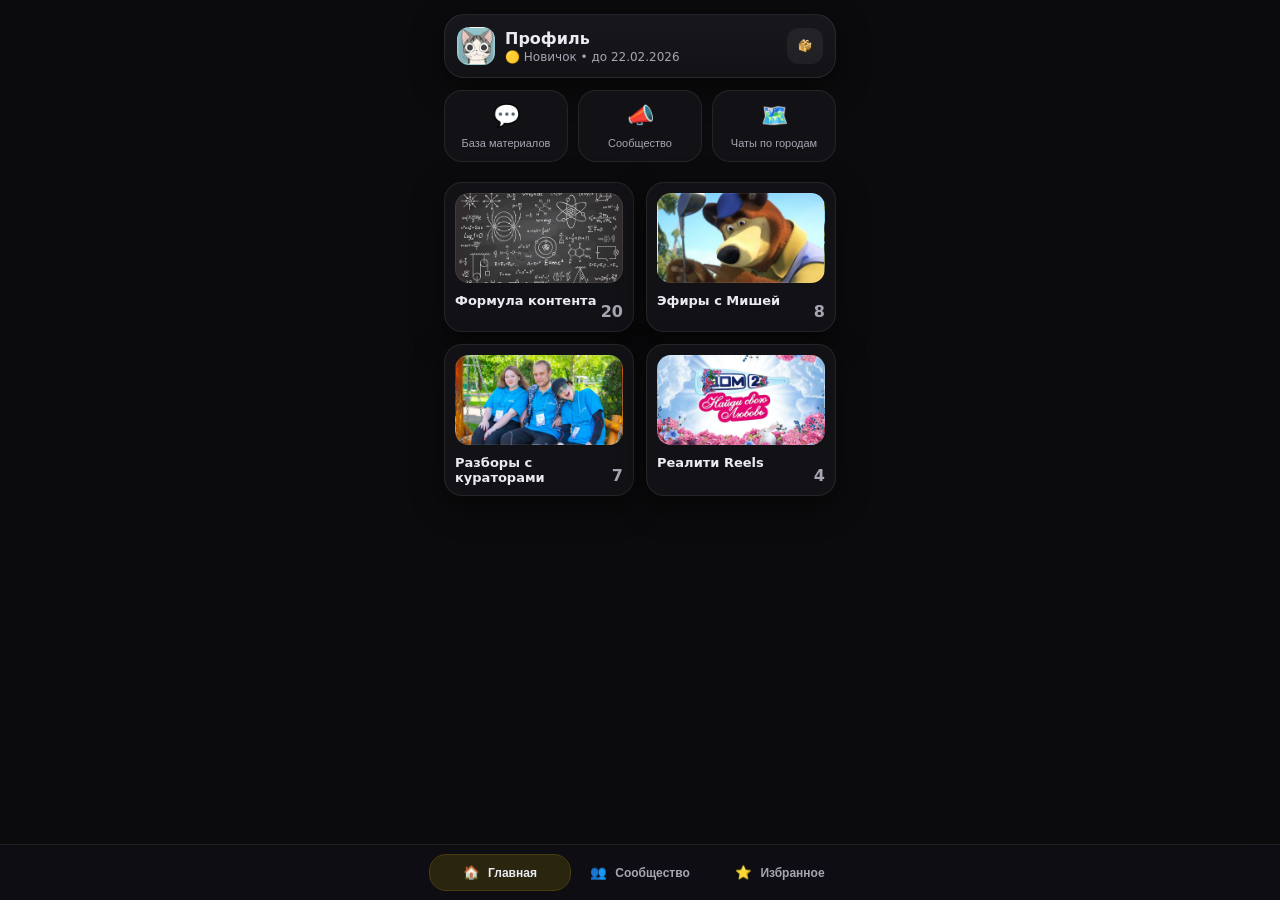
==== commit 773ce343: "Update index.html" ====
--- a/index.html
+++ b/index.html
@@ -5,7 +5,7 @@
   <meta name="viewport" content="width=device-width,initial-scale=1" />
   <title>Mini App</title>
 
-  <link rel="stylesheet" href="./styles.css?v=10" />
+  <link rel="stylesheet" href="./styles.css?v=11" />
 </head>
 <body>
   <div class="app">
@@ -176,8 +176,9 @@
   </div>
 
   <script src="https://telegram.org/js/telegram-web-app.js"></script>
-  <script src="./app.js?v=10"></script>
+  <script src="./app.js?v=11"></script>
 </body>
 </html>
 
 
+
--- a/styles.css
+++ b/styles.css
@@ -47,10 +47,17 @@
 }
 
 .avatar{
-  width:38px;height:38px;border-radius: 12px;
-  background: radial-gradient(circle at 30% 30%, #2b2b35, #131319);
-  border:1px solid var(--border);
-}
+  width:38px;
+  height:38px;
+  border-radius: 12px;
+
+  background-image: url("./assets/avatar.jpg");
+  background-size: cover;
+  background-position: center;
+
+  border:1px solid rgba(255,255,255,.10);
+}
+
 
 .user-info{flex:1; min-width:0}
 .user-name{font-weight:800}
@@ -124,9 +131,11 @@
 .card-img{
   height:90px;
   border-radius: 14px;
-  background: linear-gradient(135deg, rgba(244,208,0,.2), rgba(255,255,255,.04));
-  border:1px solid rgba(244,208,0,.15);
-}
+  border:1px solid rgba(255,255,255,.07);
+  background-size: cover;
+  background-position: center;
+}
+
 
 .card-title{margin-top:10px; font-weight:800; font-size:13px}
 .card-meta{
@@ -401,3 +410,41 @@
   background: var(--accent);
 }
 .toast-text{font-weight:800; font-size:13px}
+
+.cover{
+  height:90px;
+  border-radius: 14px;
+  background-size: cover;
+  background-position: center;
+  border:1px solid rgba(255,255,255,.07);
+}
+
+.cover.formula{
+  background-image: url("./assets/formula.jpg");
+}
+
+.cover.live{
+  background-image: url("./assets/live.jpg");
+}
+
+.cover.review{
+  background-image: url("./assets/review.jpg");
+}
+
+.cover.reels{
+  background-image: url("./assets/reels.jpg");
+}
+
+.reward-btn{
+  width:36px;
+  height:36px;
+
+  background-color: rgba(255,255,255,.06);
+  background-image: url("./assets/gift.png");
+  background-repeat: no-repeat;
+  background-position: center;
+  background-size: 26px;
+
+  border-radius: 12px;
+}
+
